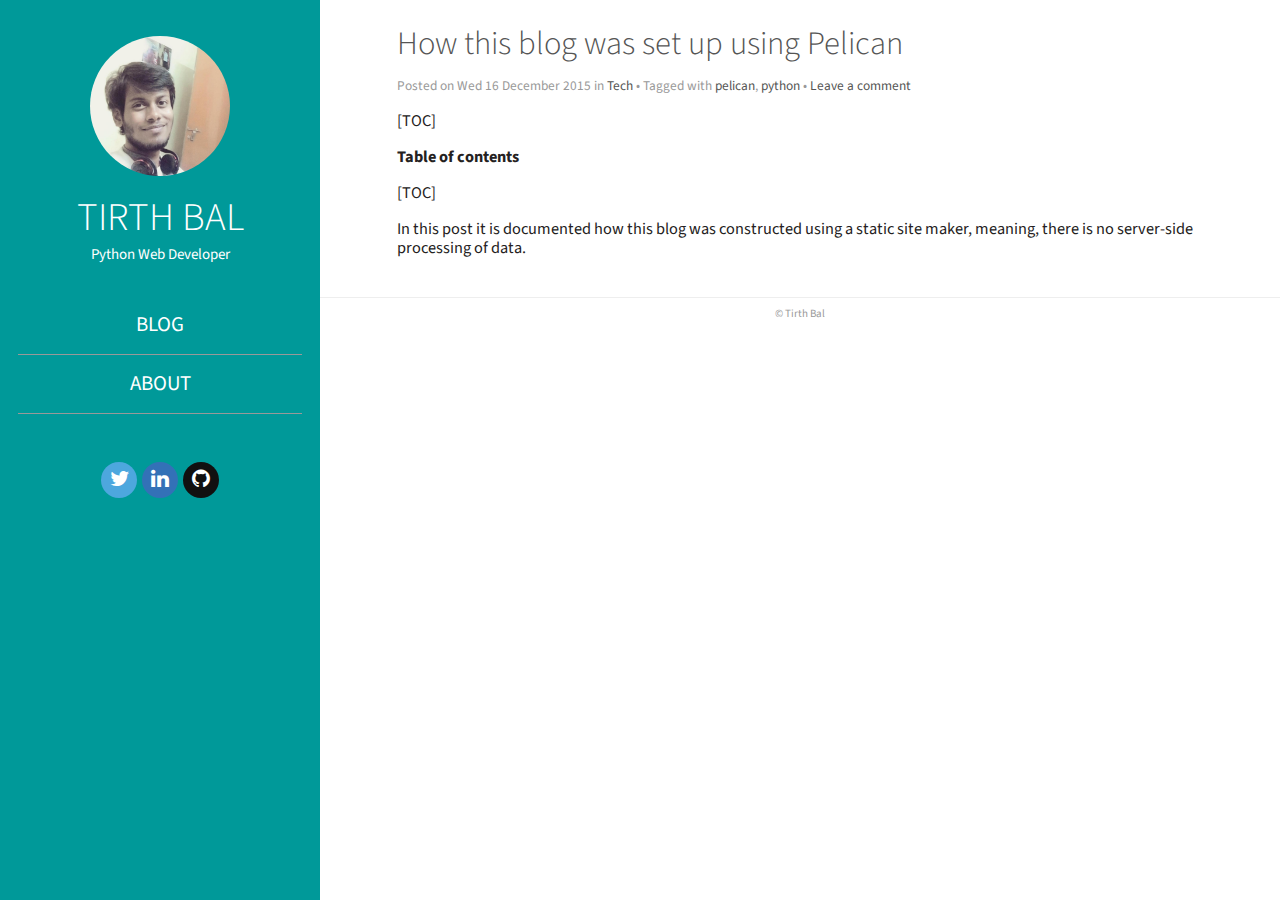
==== index.html @ f3b91c4a "Blog is created" ====
<!DOCTYPE html>
<html lang="en">
<head>
  <link href='//fonts.googleapis.com/css?family=Source+Sans+Pro:300,400,700,400italic' rel='stylesheet' type='text/css'>
  <link rel="stylesheet" type="text/css" href="/theme/css/style.min.css">
  <link rel="stylesheet" type="text/css" href="/theme/css/pygments.min.css">
  <link rel="stylesheet" type="text/css" href="/theme/css/font-awesome.min.css">

  <meta charset="utf-8" />
  <meta name="viewport" content="width=device-width, initial-scale=1.0" />
  <meta name="robots" content="" />
  <meta name="author" content="Tirth Bal" />
  <meta name="description" content="" />
<meta property="og:site_name" content="Tirth Bal | Blog"/>
<meta property="og:type" content="blog"/>
<meta property="og:title" content="Tirth Bal | Blog"/>
<meta property="og:description" content=""/>
<meta property="og:locale" content="en_US"/>
<meta property="og:url" content=""/>
  <title>Tirth Bal | Blog</title>
</head>
<body>
  <aside>
    <div>
      <a href="">
        <img src="/theme/img/profile.png" alt="TIRTH BAL" title="TIRTH BAL">
      </a>
      <h1><a href="/">TIRTH BAL</a></h1>
      <p> Python Web Developer</p>
      <nav class="nav">
        <ul class="list">
           <li> <a class = nav_link href="/">BLOG </a> <li>
          <li><a class=nav_link href="/About#about">ABOUT</a></li>
          
        </ul>
      </nav>
      <ul class="social">
        <li><a class="sc-twitter" href="https://twitter.com/sherl_code13" target="_blank"><i class="fa fa-twitter"></i></a></li>
        <li><a class="sc-linkedin" href="https://in.linkedin.com/in/tirthbal" target="_blank"><i class="fa fa-linkedin"></i></a></li>
        <li><a class="sc-github" href="http://github.com/maverick-me" target="_blank"><i class="fa fa-github"></i></a></li>
      </ul>
    </div>
  </aside>
  <main>

<article>
  <header>
    <h2><a href="/pelican-setup.html#pelican-setup">How this blog was set up using Pelican</a></h2>
    <p>
      Posted on Wed 16 December 2015 in <a href="/category/tech.html">Tech</a>
      &#8226; Tagged with
      <a href="/tag/pelican.html">pelican</a>,      <a href="/tag/python.html">python</a>      &#8226; <a href="/pelican-setup.html#disqus_thread">Leave a comment</a>
    </p>
  </header>
  <div>
      <p>[TOC]</p>
<p><strong>Table of contents</strong></p>
<p>[TOC]</p>
<p>In this post it is documented how this blog was constructed using a static 
site maker, meaning, there is no server-side processing of data.</p>
  </div>
</article>

  <div class="pagination">
  </div>


<div id="disqus_thread"></div>
<script>
/**
* RECOMMENDED CONFIGURATION VARIABLES: EDIT AND UNCOMMENT THE SECTION BELOW TO INSERT DYNAMIC VALUES FROM YOUR PLATFORM OR CMS.
* LEARN WHY DEFINING THESE VARIABLES IS IMPORTANT: https://disqus.com/admin/universalcode/#configuration-variables
*/
/*
var disqus_config = function () {
this.page.url = PAGE_URL; // Replace PAGE_URL with your page's canonical URL variable
this.page.identifier = PAGE_IDENTIFIER; // Replace PAGE_IDENTIFIER with your page's unique identifier variable
};
*/
(function() { // DON'T EDIT BELOW THIS LINE
var d = document, s = d.createElement('script');

s.src = '//maverick-me.disqus.com/embed.js';

s.setAttribute('data-timestamp', +new Date());
(d.head || d.body).appendChild(s);
})();
</script>
<noscript>Please enable JavaScript to view the <a href="https://disqus.com/?ref_noscript" rel="nofollow">comments powered by Disqus.</a></noscript>

    <footer>
        <p>&copy; Tirth Bal</p>
    </footer>
  </main>





<script type="application/ld+json">
{
  "@context" : "http://schema.org",
  "@type" : "Blog",
  "name": " Tirth Bal | Blog ",
  "url" : "",
  "image": "",
  "description": ""
}
</script><script type="text/javascript">
    var disqus_shortname = 'maverick-me.disqus.com';
    (function () {
        var s = document.createElement('script'); s.async = true;
        s.type = 'text/javascript';
        s.src = '//' + disqus_shortname + '.disqus.com/count.js';
        (document.getElementsByTagName('HEAD')[0] || document.getElementsByTagName('BODY')[0]).appendChild(s);
    }());
</script>
</body>
</html>
---- theme/css/style.min.css ----
aside,main nav{text-align:center}body,html{width:100%;height:100%}h1,h2,h3,h4,h5,h6{font-weight:300;line-height:1.1}h1{font-size:2.4em}h2{font-size:2em}h3{font-size:1.6em}h4{font-size:1.36em}h5{font-size:1.2em}h6{font-size:1.1em}body{margin:0;padding:0;background-color:#fff;color:#242121;font-family:'Source Sans Pro',Verdana,sans-serif;font-size:1.02em;line-height:1.2em}a{color:#555555;text-decoration:none}a:hover{color:#009999}hr{color:#009999;background-color:#009999;height:1px;border:none;margin-top:40px;margin-bottom:40px}aside,aside a{color:#fff}img{max-width:100%}aside{background-color:#009999}aside a:hover{color:#eee}aside div{padding:20px;margin:0}aside div img{border-radius:50%;max-width:140px}aside div h1{margin:15px 0 5px}aside div p{margin:0 0 15px;font-size:.92em}aside nav ul li{display:inline;line-height:1.6em;font-size:1.28em;}main nav{text-transform:uppercase;font-size:.72em;padding:14px 0;border-bottom:#eee 1px solid}main nav a{padding:0 4px;border-right:#eee 1px solid}main nav :first-child{border-left:#eee 1px solid}main .pagination{margin:4% 8% 2%}main .social-share p{font-size:.8em}main article{margin:0 8% 2%}main article header h1,main article header h2{margin-bottom:0}main article header p{color:#999;font-size:.82em}main article code,main article kbd,main article pre,main article samp{font-family:'Source Code Pro',Consolas,monospace}main article blockquote,main article pre{background-color:rgba(128,128,128,.05);border-top-right-radius:5px;border-bottom-right-radius:5px;border-left:8px solid rgba(128,128,128,.075);border-left-width:10px}main article blockquote{padding:10px 20px;font-weight:300;font-size:1.1em}main article pre{padding:4px;font-size:.9em;overflow-x:auto}main article samp{white-space:pre;display:block;overflow-x:auto}main article kbd{padding:.1em .6em;border:1px solid rgba(63,63,63,.25);box-shadow:0 1px 0 rgba(63,63,63,.25);background-color:#fff;color:#333;border-radius:3px;display:inline-block;margin:0 .1em;white-space:nowrap;font-size:.78em}main article code{font-size:.8em;white-space:nowrap;color:#c25;padding:1px 3px;background-color:#f7f7f9;border:1px solid #e1e1e8;border-radius:3px}main article .comment-count{font-size:.8em}main article table{border-collapse:collapse;border-spacing:0}main article table thead:first-child tr:first-child th{border-top:0}main article table td,main article table th{padding:8px;line-height:20px;vertical-align:top;border-top:1px solid #ddd}main footer{padding-top:4px;border-top:#eee 1px solid}main footer p{margin:2px;text-align:center;padding:0 40px;color:#999;font-size:11px}.tag-cloud a,a.btn{text-align:center;line-height:1;color:#fff;white-space:nowrap;vertical-align:baseline;border-radius:.25em}.tag-cloud a{background-color:#d9411e;padding:.2em .6em;font-size:.74em}.tag-cloud a:hover{background-color:#ff5a09}a.btn{background-color:#d9411e;padding:.4em .6em;font-size:.9em}a.btn:hover{background-color:#ff5a09}.center{text-align:center}.float-right{float:right}ul.list,ul.social{list-style-type:none;margin:0;padding:0}ul.list{padding:1em 0}ul.list li{padding:4px}ul.social{font-size:1.6em;padding-top:20px}ul.social li{display:inline}ul.social a:hover{z-index:2;-webkit-transform:translateY(-5px);transform:translateY(-5px)}ul.social a{display:inline-block;width:36px;height:36px;border-radius:100%;text-align:center;font-size:.8em;line-height:36px}ul.social a.sc-facebook{background-color:#3e5b98}ul.social a.sc-google{background-color:#d93e2d}ul.social a.sc-pinterest{background-color:#c92619}ul.social a.sc-linkedin{background-color:#3371b7}ul.social a.sc-rss{background-color:#f26109}ul.social a.sc-stack-overflow{background-color:#f90}ul.social a.sc-twitter{background-color:#4da7de}ul.social a.sc-youtube{background-color:#e02a20}ul.social a.sc-github,ul.social a.sc-github-alt{background-color:#111010}ul.social a.sc-envelope-o{background-color:#578AD6}@media screen and (min-width:768px){aside{width:25%;height:100%;position:fixed;top:0;left:0;overflow-y:auto}aside div{padding:36px 18px}aside div nav ul li{padding:0!important;display:block}aside div ul.social{padding-top:32px}main{width:75%;position:absolute;top:0;left:25%;overflow-x:hidden;overflow-y:hidden}main article ul.list li{padding:2px}}.nav_link{display: block;padding: 0.77273rem 0;border-bottom: 1px solid #999;} .nav {color: #fff;text-decoration: none;transition: all .3s ease-in-out;}
---- theme/css/pygments.min.css ----
/* https://github.com/richleland/pygments-css/blob/master/github.css */
.hll { background-color: #ffffcc } .c { color: #999988; font-style: italic } .err { color: #a61717; background-color: #e3d2d2 } .k { color: #000000; font-weight: bold } .o { color: #000000; font-weight: bold } .cm { color: #999988; font-style: italic } .cp { color: #999999; font-weight: bold } .c1 { color: #999988; font-style: italic } .cs { color: #999999; font-weight: bold } .gd { color: #000000; background-color: #ffdddd } .ge { color: #000000; font-style: italic } .gr { color: #aa0000 } .gh { color: #999999 } .gi { color: #000000; background-color: #ddffdd } .go { color: #888888 } .gp { color: #555555 } .gs { font-weight: bold } .gu { color: #aaaaaa } .gt { color: #aa0000 } .kc { color: #000000; font-weight: bold } .kd { color: #000000; font-weight: bold } .kn { color: #000000; font-weight: bold } .kp { color: #000000; font-weight: bold } .kr { color: #000000; font-weight: bold } .kt { color: #445588; font-weight: bold } .m { color: #009999 } .s { color: #d01040 } .na { color: #008080 } .nb { color: #0086B3 } .nc { color: #445588; font-weight: bold } .no { color: #008080 } .nd { color: #3c5d5d; font-weight: bold } .ni { color: #800080 } .ne { color: #990000; font-weight: bold } .nf { color: #990000; font-weight: bold } .nl { color: #990000; font-weight: bold } .nn { color: #555555 } .nt { color: #000080 } .nv { color: #008080 } .ow { color: #000000; font-weight: bold } .w { color: #bbbbbb } .mf { color: #009999 } .mh { color: #009999 } .mi { color: #009999 } .mo { color: #009999 } .sb { color: #d01040 } .sc { color: #d01040 } .sd { color: #d01040 } .s2 { color: #d01040 } .se { color: #d01040 } .sh { color: #d01040 } .si { color: #d01040 } .sx { color: #d01040 } .sr { color: #009926 } .s1 { color: #d01040 } .ss { color: #990073 } .bp { color: #999999 } .vc { color: #008080 } .vg { color: #008080 } .vi { color: #008080 } .il { color: #009999 }
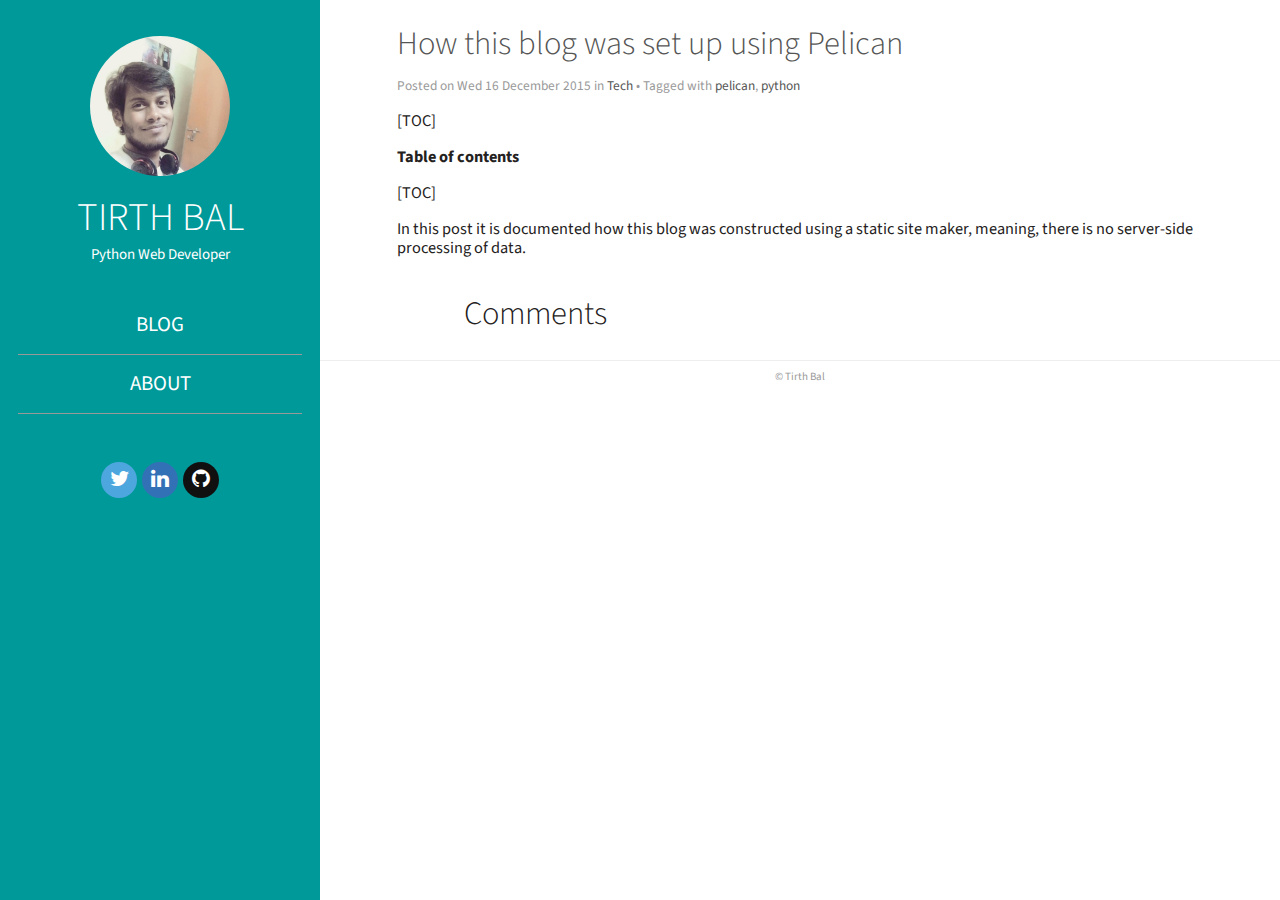
==== commit 98a5cc00: "Disqus is alligned" ====
--- a/index.html
+++ b/index.html
@@ -49,8 +49,7 @@
     <p>
       Posted on Wed 16 December 2015 in <a href="/category/tech.html">Tech</a>
       &#8226; Tagged with
-      <a href="/tag/pelican.html">pelican</a>,      <a href="/tag/python.html">python</a>      &#8226; <a href="/pelican-setup.html#disqus_thread">Leave a comment</a>
-    </p>
+      <a href="/tag/pelican.html">pelican</a>,      <a href="/tag/python.html">python</a>    </p>
   </header>
   <div>
       <p>[TOC]</p>
@@ -63,9 +62,9 @@
 
   <div class="pagination">
   </div>
-
-
-<div id="disqus_thread"></div>
+  <div  style="width:70%;margin:0 auto">
+   <h2> Comments </h2>
+    <div id="disqus_thread"></div>
 <script>
 /**
 * RECOMMENDED CONFIGURATION VARIABLES: EDIT AND UNCOMMENT THE SECTION BELOW TO INSERT DYNAMIC VALUES FROM YOUR PLATFORM OR CMS.
@@ -87,8 +86,11 @@
 })();
 </script>
 <noscript>Please enable JavaScript to view the <a href="https://disqus.com/?ref_noscript" rel="nofollow">comments powered by Disqus.</a></noscript>
+ </div>
+
 
     <footer>
+
         <p>&copy; Tirth Bal</p>
     </footer>
   </main>
@@ -106,14 +108,6 @@
   "image": "",
   "description": ""
 }
-</script><script type="text/javascript">
-    var disqus_shortname = 'maverick-me.disqus.com';
-    (function () {
-        var s = document.createElement('script'); s.async = true;
-        s.type = 'text/javascript';
-        s.src = '//' + disqus_shortname + '.disqus.com/count.js';
-        (document.getElementsByTagName('HEAD')[0] || document.getElementsByTagName('BODY')[0]).appendChild(s);
-    }());
 </script>
 </body>
 </html>--- a/theme/css/style.min.css
+++ b/theme/css/style.min.css
@@ -1 +1 @@
-aside,main nav{text-align:center}body,html{width:100%;height:100%}h1,h2,h3,h4,h5,h6{font-weight:300;line-height:1.1}h1{font-size:2.4em}h2{font-size:2em}h3{font-size:1.6em}h4{font-size:1.36em}h5{font-size:1.2em}h6{font-size:1.1em}body{margin:0;padding:0;background-color:#fff;color:#242121;font-family:'Source Sans Pro',Verdana,sans-serif;font-size:1.02em;line-height:1.2em}a{color:#555555;text-decoration:none}a:hover{color:#009999}hr{color:#009999;background-color:#009999;height:1px;border:none;margin-top:40px;margin-bottom:40px}aside,aside a{color:#fff}img{max-width:100%}aside{background-color:#009999}aside a:hover{color:#eee}aside div{padding:20px;margin:0}aside div img{border-radius:50%;max-width:140px}aside div h1{margin:15px 0 5px}aside div p{margin:0 0 15px;font-size:.92em}aside nav ul li{display:inline;line-height:1.6em;font-size:1.28em;}main nav{text-transform:uppercase;font-size:.72em;padding:14px 0;border-bottom:#eee 1px solid}main nav a{padding:0 4px;border-right:#eee 1px solid}main nav :first-child{border-left:#eee 1px solid}main .pagination{margin:4% 8% 2%}main .social-share p{font-size:.8em}main article{margin:0 8% 2%}main article header h1,main article header h2{margin-bottom:0}main article header p{color:#999;font-size:.82em}main article code,main article kbd,main article pre,main article samp{font-family:'Source Code Pro',Consolas,monospace}main article blockquote,main article pre{background-color:rgba(128,128,128,.05);border-top-right-radius:5px;border-bottom-right-radius:5px;border-left:8px solid rgba(128,128,128,.075);border-left-width:10px}main article blockquote{padding:10px 20px;font-weight:300;font-size:1.1em}main article pre{padding:4px;font-size:.9em;overflow-x:auto}main article samp{white-space:pre;display:block;overflow-x:auto}main article kbd{padding:.1em .6em;border:1px solid rgba(63,63,63,.25);box-shadow:0 1px 0 rgba(63,63,63,.25);background-color:#fff;color:#333;border-radius:3px;display:inline-block;margin:0 .1em;white-space:nowrap;font-size:.78em}main article code{font-size:.8em;white-space:nowrap;color:#c25;padding:1px 3px;background-color:#f7f7f9;border:1px solid #e1e1e8;border-radius:3px}main article .comment-count{font-size:.8em}main article table{border-collapse:collapse;border-spacing:0}main article table thead:first-child tr:first-child th{border-top:0}main article table td,main article table th{padding:8px;line-height:20px;vertical-align:top;border-top:1px solid #ddd}main footer{padding-top:4px;border-top:#eee 1px solid}main footer p{margin:2px;text-align:center;padding:0 40px;color:#999;font-size:11px}.tag-cloud a,a.btn{text-align:center;line-height:1;color:#fff;white-space:nowrap;vertical-align:baseline;border-radius:.25em}.tag-cloud a{background-color:#d9411e;padding:.2em .6em;font-size:.74em}.tag-cloud a:hover{background-color:#ff5a09}a.btn{background-color:#d9411e;padding:.4em .6em;font-size:.9em}a.btn:hover{background-color:#ff5a09}.center{text-align:center}.float-right{float:right}ul.list,ul.social{list-style-type:none;margin:0;padding:0}ul.list{padding:1em 0}ul.list li{padding:4px}ul.social{font-size:1.6em;padding-top:20px}ul.social li{display:inline}ul.social a:hover{z-index:2;-webkit-transform:translateY(-5px);transform:translateY(-5px)}ul.social a{display:inline-block;width:36px;height:36px;border-radius:100%;text-align:center;font-size:.8em;line-height:36px}ul.social a.sc-facebook{background-color:#3e5b98}ul.social a.sc-google{background-color:#d93e2d}ul.social a.sc-pinterest{background-color:#c92619}ul.social a.sc-linkedin{background-color:#3371b7}ul.social a.sc-rss{background-color:#f26109}ul.social a.sc-stack-overflow{background-color:#f90}ul.social a.sc-twitter{background-color:#4da7de}ul.social a.sc-youtube{background-color:#e02a20}ul.social a.sc-github,ul.social a.sc-github-alt{background-color:#111010}ul.social a.sc-envelope-o{background-color:#578AD6}@media screen and (min-width:768px){aside{width:25%;height:100%;position:fixed;top:0;left:0;overflow-y:auto}aside div{padding:36px 18px}aside div nav ul li{padding:0!important;display:block}aside div ul.social{padding-top:32px}main{width:75%;position:absolute;top:0;left:25%;overflow-x:hidden;overflow-y:hidden}main article ul.list li{padding:2px}}.nav_link{display: block;padding: 0.77273rem 0;border-bottom: 1px solid #999;} .nav {color: #fff;text-decoration: none;transition: all .3s ease-in-out;}+aside,main nav{text-align:center}body,html{width:100%;height:100%}h1,h2,h3,h4,h5,h6{font-weight:300;line-height:1.1}h1{font-size:2.4em}h2{font-size:2em}h3{font-size:1.6em}h4{font-size:1.36em}h5{font-size:1.2em}h6{font-size:1.1em}body{margin:0;padding:0;background-color:#fff;color:#242121;font-family:'Source Sans Pro',Verdana,sans-serif;font-size:1.02em;line-height:1.2em}a{color:#555555;text-decoration:none}a:hover{color:#009999}hr{color:#009999;background-color:#009999;height:1px;border:none;margin-top:40px;margin-bottom:40px}aside,aside a{color:#fff}img{max-width:100%}aside{background-color:#009999}aside a:hover{color:#eee}aside div{padding:20px;margin:0}aside div img{border-radius:50%;max-width:140px}aside div h1{margin:15px 0 5px}aside div p{margin:0 0 15px;font-size:.92em}aside nav ul li{display:inline;line-height:1.6em;font-size:1.28em;}main nav{text-transform:uppercase;font-size:.72em;padding:14px 0;border-bottom:#eee 1px solid}main nav a{padding:0 4px;border-right:#eee 1px solid}main nav :first-child{border-left:#eee 1px solid}main .pagination{margin:4% 8% 2%}main .social-share p{font-size:.8em}main article{margin:0 8% 2%}main article header h1,main article header h2{margin-bottom:0}main article header p{color:#999;font-size:.82em}main article code,main article kbd,main article pre,main article samp{font-family:'Source Code Pro',Consolas,monospace}main article blockquote,main article pre{background-color:rgba(128,128,128,.05);border-top-right-radius:5px;border-bottom-right-radius:5px;border-left:8px solid rgba(128,128,128,.075);border-left-width:10px}main article blockquote{padding:10px 20px;font-weight:300;font-size:1.1em}main article pre{padding:4px;font-size:.9em;overflow-x:auto}main article samp{white-space:pre;display:block;overflow-x:auto}main article kbd{padding:.1em .6em;border:1px solid rgba(63,63,63,.25);box-shadow:0 1px 0 rgba(63,63,63,.25);background-color:#fff;color:#333;border-radius:3px;display:inline-block;margin:0 .1em;white-space:nowrap;font-size:.78em}main article code{font-size:.8em;white-space:nowrap;color:#c25;padding:1px 3px;background-color:#f7f7f9;border:1px solid #e1e1e8;border-radius:3px}main article .comment-count{font-size:.8em}main article table{border-collapse:collapse;border-spacing:0}main article table thead:first-child tr:first-child th{border-top:0}main article table td,main article table th{padding:8px;line-height:20px;vertical-align:top;border-top:1px solid #ddd}main footer{padding-top:4px;border-top:#eee 1px solid}main footer p{margin:2px;text-align:center;padding:0 40px;color:#999;font-size:11px}.tag-cloud a,a.btn{text-align:center;line-height:1;color:#fff;white-space:nowrap;vertical-align:baseline;border-radius:.25em}.tag-cloud a{background-color:#d9411e;padding:.2em .6em;font-size:.74em}.tag-cloud a:hover{background-color:#ff5a09}a.btn{background-color:#d9411e;padding:.4em .6em;font-size:.9em}a.btn:hover{background-color:#ff5a09}.center{text-align:center}.float-right{float:right}ul.list,ul.social{list-style-type:none;margin:0;padding:0}ul.list{padding:1em 0}ul.list li{padding:4px}ul.social{font-size:1.6em;padding-top:20px}ul.social li{display:inline}ul.social a:hover{z-index:2;-webkit-transform:translateY(-5px);transform:translateY(-5px)}ul.social a{display:inline-block;width:36px;height:36px;border-radius:100%;text-align:center;font-size:.8em;line-height:36px}ul.social a.sc-facebook{background-color:#3e5b98}ul.social a.sc-google{background-color:#d93e2d}ul.social a.sc-pinterest{background-color:#c92619}ul.social a.sc-linkedin{background-color:#3371b7}ul.social a.sc-rss{background-color:#f26109}ul.social a.sc-stack-overflow{background-color:#f90}ul.social a.sc-twitter{background-color:#4da7de}ul.social a.sc-youtube{background-color:#e02a20}ul.social a.sc-github,ul.social a.sc-github-alt{background-color:#111010}ul.social a.sc-envelope-o{background-color:#578AD6}@media screen and (min-width:768px){aside{width:25%;height:100%;position:fixed;top:0;left:0;overflow-y:auto}aside div{padding:36px 18px}aside div nav ul li{padding:0!important;display:block}aside div ul.social{padding-top:32px}main{width:75%;position:absolute;top:0;left:25%;overflow-x:hidden;overflow-y:hidden}main article ul.list li{padding:2px}}.nav_link{display: block;padding: 0.77273rem 0;border-bottom: 1px solid #999;} .nav {color: #fff;text-decoration: none;transition: all .3s ease-in-out;} .comments{width:70%; margin:0 auto;}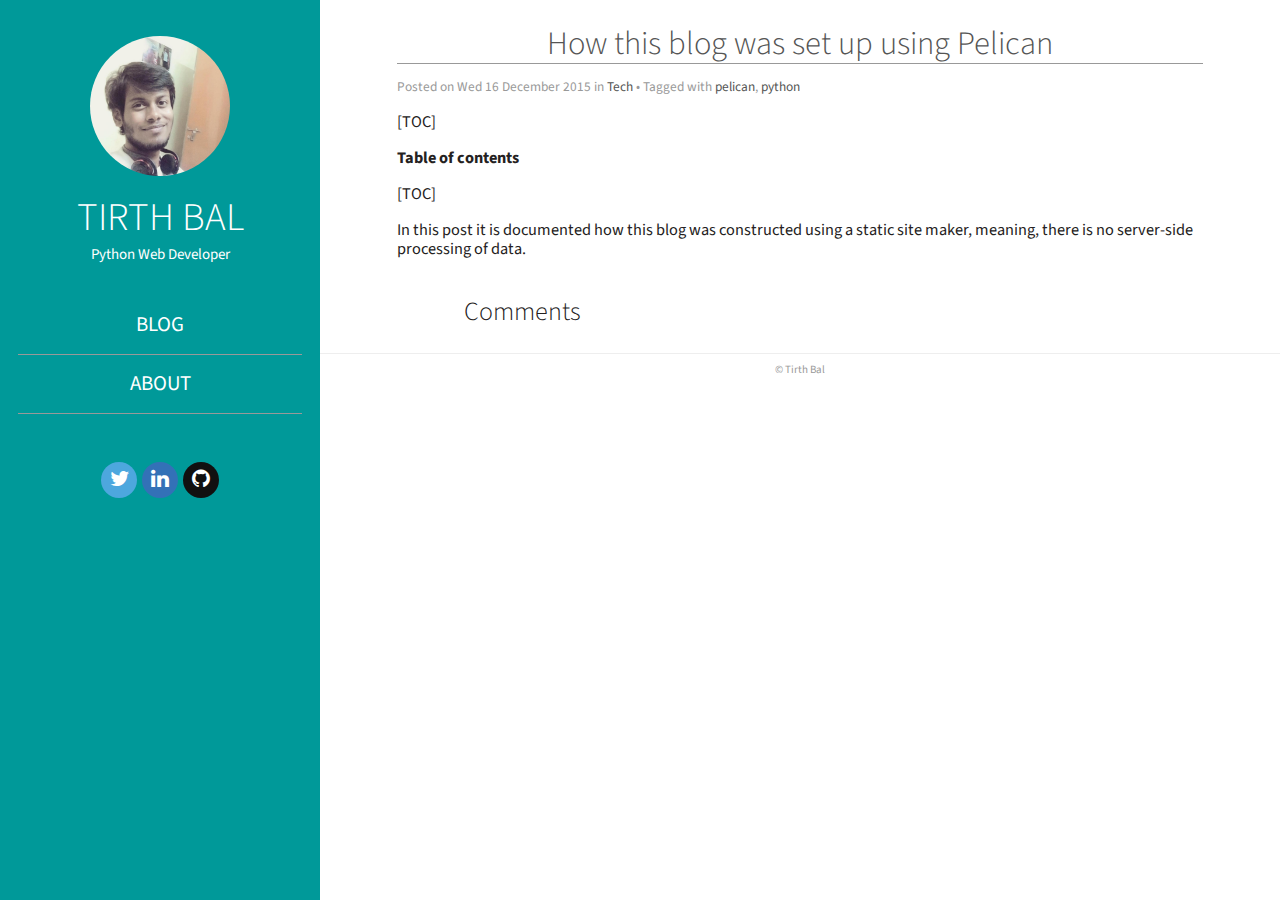
==== commit 833f33f8: "Blog Title is added centerly" ====
--- a/index.html
+++ b/index.html
@@ -45,7 +45,9 @@
 
 <article>
   <header>
-    <h2><a href="/pelican-setup.html#pelican-setup">How this blog was set up using Pelican</a></h2>
+    <div style="border-bottom:1px solid #999;">
+    <h2 style="text-align:center;"><a href="/pelican-setup.html#pelican-setup">How this blog was set up using Pelican</a></h2>
+    </div>
     <p>
       Posted on Wed 16 December 2015 in <a href="/category/tech.html">Tech</a>
       &#8226; Tagged with
@@ -63,7 +65,7 @@
   <div class="pagination">
   </div>
   <div  style="width:70%;margin:0 auto">
-   <h2> Comments </h2>
+   <h3> Comments </h3>
     <div id="disqus_thread"></div>
 <script>
 /**
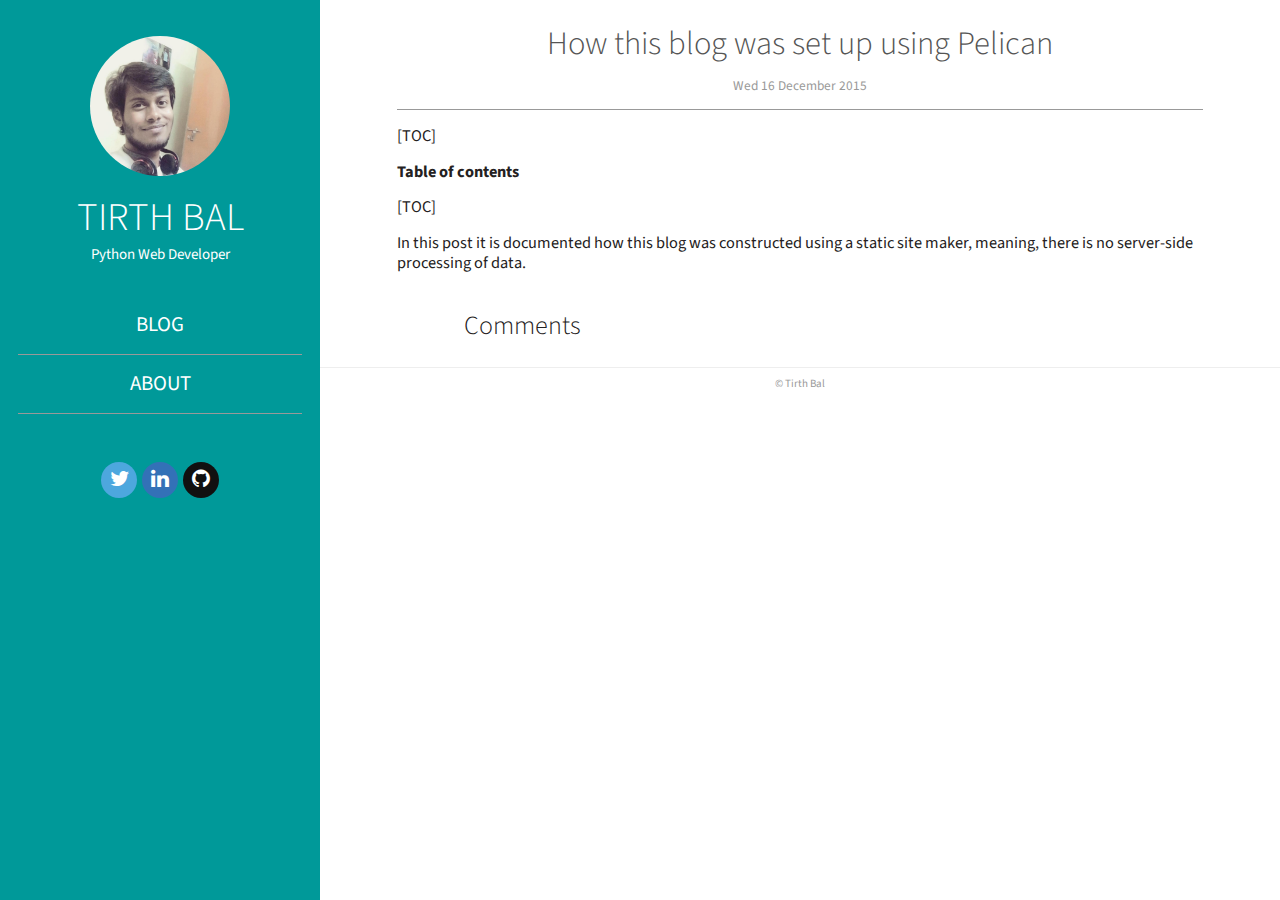
==== commit 5cd9c9f4: "Blog title is alligned properly" ====
--- a/index.html
+++ b/index.html
@@ -45,13 +45,13 @@
 
 <article>
   <header>
-    <div style="border-bottom:1px solid #999;">
-    <h2 style="text-align:center;"><a href="/pelican-setup.html#pelican-setup">How this blog was set up using Pelican</a></h2>
+    <div style="border-bottom:1px solid #999;text-align:center;">
+    <h2 ><a href="/pelican-setup.html#pelican-setup">How this blog was set up using Pelican</a></h2>
+     <p>
+   Wed 16 December 2015  
+    </p>
     </div>
-    <p>
-      Posted on Wed 16 December 2015 in <a href="/category/tech.html">Tech</a>
-      &#8226; Tagged with
-      <a href="/tag/pelican.html">pelican</a>,      <a href="/tag/python.html">python</a>    </p>
+   
   </header>
   <div>
       <p>[TOC]</p>
